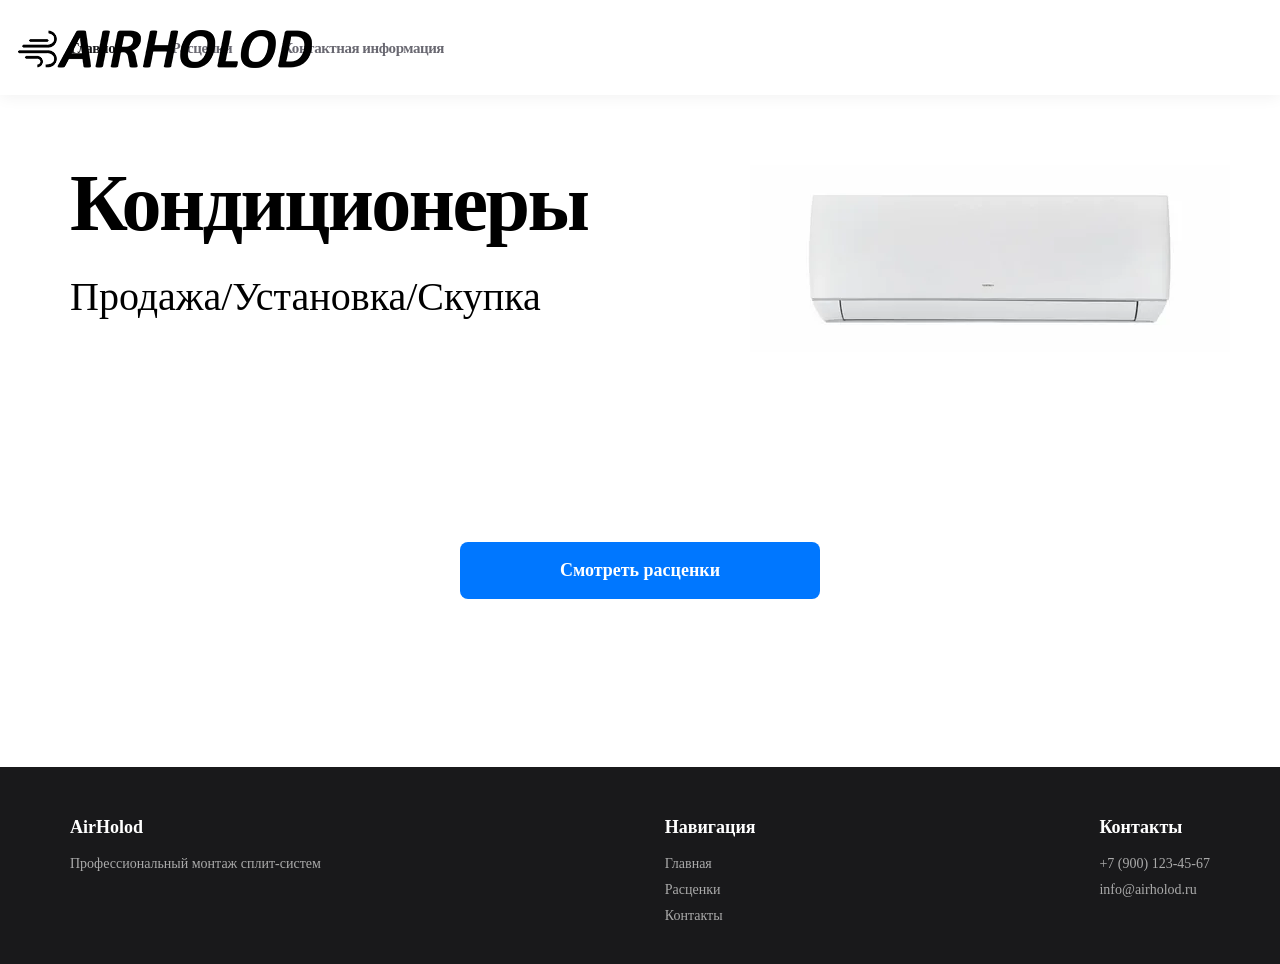
==== index.html @ f7cdff49 "Update and rename main.html to index.html" ====
<!doctype html>
<html lang="ru">
  <head>
    <meta charset="UTF-8" />
    <meta name="viewport" content="width=device-width, initial-scale=1.0" />
    <title>Монтаж кондиционеров</title>
    <link rel="stylesheet" href="style.css" />
  </head>
  <body>
    <header class="header">
      <div class="header__wrapper">
        <nav class="header__nav">
          <img class="header_airholod" src="images/airholod.png" alt="" />
          <ui class="header__list">
            <li class="header__list-item">
              <a class="header__list-link active" href="index.html">Главное</a>
            </li>
            <li class="header__list-item">
              <a class="header__list-link" href="prices.html">Расценки</a>
            </li>
            <li class="header__list-item">
              <a class="header__list-link" href="contacts.html"
                >Контактная информация</a
              >
            </li>
          </ui>
        </nav>
      </div>
    </header>

    <main>
      <section class="hero">
        <div class="hero__wrapper">
          <div class="hero__content">
            <div class="hero_text">
              <h1 class="hero__title">Кондиционеры</h1>
              <p class="hero__subtitle">Продажа/Установка/Скупка</p>
            </div>
          </div>
          <img src="images/Kond.png" alt="" class="hero__image" />
        </div>
      </section>

      <div class="prices-button">
        <a href="prices.html" class="prices-button__link">Смотреть расценки</a>
      </div>
    </main>

    <footer class="footer footer_glav">
      <div class="footer__wrapper">
        <div class="footer__col">
          <h4>AirHolod</h4>
          <p>Профессиональный монтаж сплит-систем</p>
        </div>
        <div class="footer__col">
          <h4>Навигация</h4>
          <p><a href="index.html">Главная</a></p>
          <p><a href="prices.html">Расценки</a></p>
          <p><a href="contacts.html">Контакты</a></p>
        </div>
        <div class="footer__col">
          <h4>Контакты</h4>
          <p><a href="tel:+79001234567">+7 (900) 123-45-67</a></p>
          <p><a href="mailto:info@airholod.ru">info@airholod.ru</a></p>
        </div>
      </div>
    </footer>
  </body>
</html>
---- style.css ----
:root {
  --dark: #19191b;
  --gray: #696871;
}

* {
  margin: 0;
  padding: 0;
}

ui {
  list-style: none;
}

a {
  text-decoration: none;
}

body {
  min-height: 100vh;
  display: flex;
  flex-direction: column;
}

main,
.hero,
.prices,
.includes {
  flex: 1;
}

.header {
  padding-top: 20px;
  padding-bottom: 20px;
  background: #ffffff;
  box-shadow: 0 2px 15px rgba(0, 0, 0, 0.06);
  position: sticky;
  top: 0;
  z-index: 100;
}

.header__wrapper,
.hero__wrapper,
.prices__wrapper {
  max-width: 1140px;
  margin-inline: auto;
}

.header__nav {
  display: flex;
  justify-content: space-between;
  align-items: center;
  min-height: 55px;
}

.header__list {
  display: flex;
  gap: 50px;
}

.header_airholod {
  position: absolute;
  left: 15px;
}
.header__list-link {
  font-weight: 700;
  font-size: 15px;
  letter-spacing: -0.47px;
  color: var(--gray);
}

.header__list-link.active {
  color: var(--dark);
}

.header__list-link:hover {
  color: var(--dark);
}

.hero {
  padding-block: 70px;
}

.hero__wrapper {
  position: relative;
}

.hero__title {
  font-weight: 700;
  font-size: 80px;
  letter-spacing: -2.5px;
  line-height: 77px;
}

.hero__subtitle {
  margin-top: 30px;
  font-weight: 500;
  font-size: 40px;
  line-height: 50px;
}

.hero__content {
  max-width: 500px;
}

.hero__image {
  position: absolute;
  top: 0;
  right: -20px;
}

.prices-button {
  text-align: center;
  margin-top: 150px;
  margin-bottom: 60px;
}

.prices-button__link {
  display: inline-block;
  padding: 18px 100px;
  background: #0077ff;
  color: #ffffff;
  font-size: 18px;
  font-weight: 700;
  border-radius: 8px;
  transition: background 0.3s;
}

.prices-button__link:hover {
  background: #005fcc;
}

.prices__title {
  text-align: center;
  font-size: 42px;
  font-weight: 700;
  color: var(--dark);
  margin-top: 60px;
  padding-bottom: 20px;
}

.prices__title-global {
  max-width: 400px;
  position: relative;
  text-align: center;
  font-size: 40px;
  font-weight: 700;
  color: var(--dark);
  left: 370px;
  margin-top: 60px;
  margin-bottom: 20px;
  background: #e9e8e8;
  border-radius: 12px;
}
.prices__cards {
  display: flex;
  gap: 30px;
  justify-content: center;
  align-items: stretch;
}

.prices__card {
  flex: 1;
  background: #ffffff;
  border: 1px solid #e0e0e0;
  border-radius: 12px;
  padding: 40px 30px;
  text-align: left;
  position: relative;
  display: flex;
  flex-direction: column;
  transition: box-shadow 0.3s;
}

.prices__card:hover {
  box-shadow: 0 10px 30px rgba(0, 0, 0, 0.2);
}

.prices__title {
  font-size: 22px;
  font-weight: 700;
  color: var(--dark);
  margin-bottom: 8px;
}

.prices__subtitle {
  font-size: 18px;
  color: var(--dark);
  margin-bottom: 8px;
}

.prices__price {
  font-size: 32px;
  font-weight: 800;
  color: var(--dark);
  margin-bottom: 30px;
}

.prices__card-list {
  list-style: none;
  text-align: left;
  margin-bottom: 20px;
  flex-grow: 1;
}

.prices__card-extra {
  font-size: 13px;
  color: var(--dark);
  margin-bottom: 20px;
  padding: 8px;
  background: #f8f8f8;
  border-radius: 6px;
}

.includes {
  padding: 80px 0;
}

.includes__wrapper {
  max-width: 1140px;
  margin: 0 auto;
  padding: 0 20px;
}

.includes__title {
  text-align: center;
  font-size: 42px;
  font-weight: 700;
  color: var(--dark);
  margin-bottom: 60px;
}
.includes__content {
  display: flex;
  gap: 60px;
  align-items: flex-start;
}

.includes__description {
  flex: 1;
  background: #f8f9fa;
  padding: 35px 30px;
  border-radius: 12px;
}

.includes__text {
  font-size: 16px;
  color: var(--dark);
  line-height: 1.7;
  margin-bottom: 20px;
}

.includes__note {
  font-weight: 700;
  font-size: 16px;
  color: orange;
  margin-top: 10px;
}

.includes__list {
  flex: 1;
  background: #f8f9fa;
  padding: 35px 30px;
  border-radius: 12px;
}

.includes__list-title {
  font-size: 18px;
  font-weight: 700;
  color: var(--dark);
  margin-bottom: 25px;
}

.includes__items {
  list-style: none;
}

.includes__item {
  font-size: 15px;
  color: var(--dark);
  padding: 10px 0;
  border-bottom: 1px solid #e8e8e8;
  line-height: 1.5;
}

.includes__item:last-child {
  border-bottom: none;
}

.includes__check {
  color: orange;
  font-weight: 700;
  margin-right: 10px;
}

.footer {
  background: var(--dark);
  color: white;
  padding: 50px 0 30px;
}
.footer_glav {
  margin-top: 108px;
}
.footer__wrapper {
  max-width: 1140px;
  margin: 0 auto;
  display: flex;
  justify-content: space-between;
  flex-wrap: wrap;
  gap: 40px;
  padding: 0 15px;
}
.footer__col h4 {
  margin-bottom: 18px;
  font-size: 18px;
  font-weight: 700;
}
.footer__col p,
.footer__col a {
  color: #aaa;
  font-size: 14px;
  margin-bottom: 10px;
  transition: color 0.2s;
}
.footer__col a:hover {
  color: white;
}

.main__contacts {
  padding: 10px 15px;
  position: relative;
  text-align: center;
  font-size: 20px;
  font-weight: 700;
  color: var(--dark);
  margin-top: 10px;
  margin-bottom: 20px;
}

.contacts__wrapper {
  max-width: 1200px;
  margin: 0 auto;
  display: flex;
  gap: 24px;
  flex-wrap: wrap;
}

.contacts__col {
  flex: 1;
  min-width: 300px;
  padding: 20px 20px;
  border: 1px solid #e0e0e0;
  border-radius: 12px;
  text-align: center;
}

.contacts__col:hover {
  transform: translateY(-4px);
  box-shadow: 0 8px 28px rgba(0, 168, 255, 0.12);
}

.contacts__phone {
  display: block;
  font-size: 1.5rem;
  font-weight: 700;
  color: #1a1d23;
  text-decoration: none;
  margin: 10px 0;
  transition: color 0.3s;
}

.viesd {
  max-width: 1200px;
  margin: 30px auto 0;
  padding: 15px 50px;
  border-radius: 12px;
  box-shadow: 0 4px 20px rgba(0, 0, 0, 0.05);
  text-align: center;
}

@media (min-width: 1920px) {
  .header__wrapper,
  .hero__wrapper,
  .prices__wrapper,
  .contacts__wrapper,
  .includes__wrapper,
  .footer__wrapper {
    max-width: 70%; /* Вместо 1140px - 90% от экрана */
    width: 90%;
  }

  /* Растягиваем карточки, чтобы не было пустоты */
  .prices__cards {
    gap: 40px;
  }

  .prices__card {
    padding: 20px 40px;
  }

  /* Увеличиваем шрифты для читаемости на 2K */
  body {
    font-size: 18px;
  }

  .hero__title {
    font-size: 100px;
    line-height: 1.1;
  }

  .hero__subtitle {
    font-size: 48px;
  }

  .prices__title {
    font-size: 40px;
  }

  .hero__image {
    right: 5%;
  }

  .hero__image img {
    max-width: 90%;
    height: auto;
  }

  .prices__title-global {
    left: auto;
    max-width: 600px;
    margin-left: auto;
    margin-right: auto;
  }
}
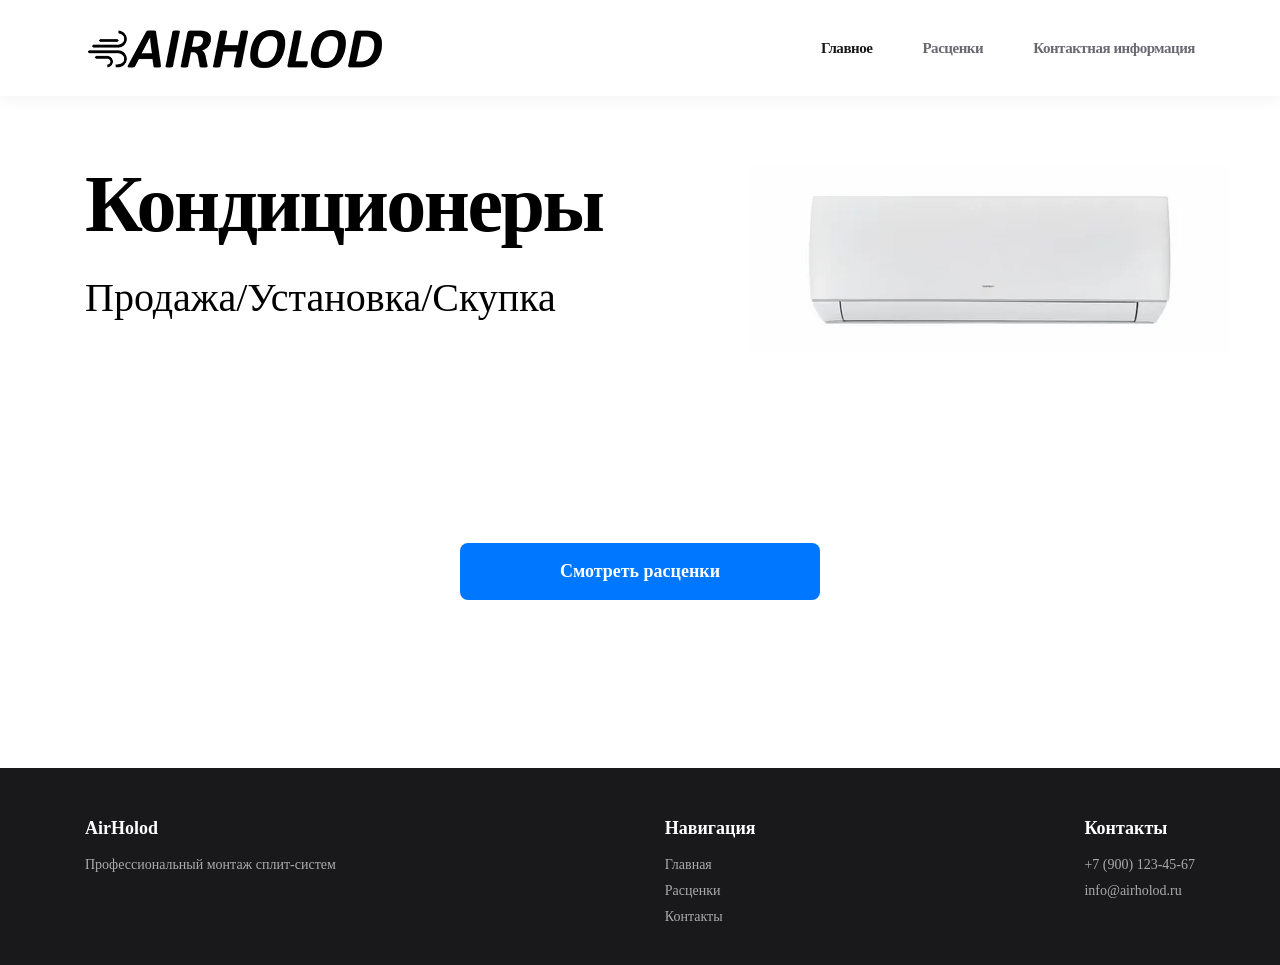
==== commit d45d4668: "Update index.html" ====
--- a/index.html
+++ b/index.html
@@ -11,7 +11,7 @@
       <div class="header__wrapper">
         <nav class="header__nav">
           <img class="header_airholod" src="images/airholod.png" alt="" />
-          <ui class="header__list">
+          <ul class="header__list">
             <li class="header__list-item">
               <a class="header__list-link active" href="index.html">Главное</a>
             </li>
@@ -23,7 +23,7 @@
                 >Контактная информация</a
               >
             </li>
-          </ui>
+          </ul>
         </nav>
       </div>
     </header>
--- a/style.css
+++ b/style.css
@@ -6,9 +6,10 @@
 * {
   margin: 0;
   padding: 0;
-}
-
-ui {
+  box-sizing: border-box;
+}
+
+ul {
   list-style: none;
 }
 
@@ -44,6 +45,7 @@
 .prices__wrapper {
   max-width: 1140px;
   margin-inline: auto;
+  padding: 0 15px;
 }
 
 .header__nav {
@@ -53,15 +55,15 @@
   min-height: 55px;
 }
 
+.header_airholod {
+  flex-shrink: 0;
+}
+
 .header__list {
   display: flex;
   gap: 50px;
 }
 
-.header_airholod {
-  position: absolute;
-  left: 15px;
-}
 .header__list-link {
   font-weight: 700;
   font-size: 15px;
@@ -152,6 +154,7 @@
   background: #e9e8e8;
   border-radius: 12px;
 }
+
 .prices__cards {
   display: flex;
   gap: 30px;
@@ -229,6 +232,7 @@
   color: var(--dark);
   margin-bottom: 60px;
 }
+
 .includes__content {
   display: flex;
   gap: 60px;
@@ -297,9 +301,11 @@
   color: white;
   padding: 50px 0 30px;
 }
+
 .footer_glav {
   margin-top: 108px;
 }
+
 .footer__wrapper {
   max-width: 1140px;
   margin: 0 auto;
@@ -309,11 +315,13 @@
   gap: 40px;
   padding: 0 15px;
 }
+
 .footer__col h4 {
   margin-bottom: 18px;
   font-size: 18px;
   font-weight: 700;
 }
+
 .footer__col p,
 .footer__col a {
   color: #aaa;
@@ -321,6 +329,7 @@
   margin-bottom: 10px;
   transition: color 0.2s;
 }
+
 .footer__col a:hover {
   color: white;
 }
@@ -377,6 +386,213 @@
   text-align: center;
 }
 
+/* ========== МОБИЛЬНАЯ АДАПТАЦИЯ ========== */
+
+@media (max-width: 768px) {
+  .header__wrapper,
+  .hero__wrapper,
+  .prices__wrapper,
+  .contacts__wrapper,
+  .includes__wrapper,
+  .footer__wrapper {
+    padding: 0 20px;
+  }
+
+  .header__nav {
+    flex-direction: column;
+    gap: 15px;
+  }
+
+  .header__list {
+    gap: 25px;
+    flex-wrap: wrap;
+    justify-content: center;
+  }
+
+  .hero__title {
+    font-size: 48px;
+    line-height: 1.2;
+    text-align: center;
+  }
+
+  .hero__subtitle {
+    font-size: 28px;
+    line-height: 1.3;
+    text-align: center;
+  }
+
+  .hero__content {
+    max-width: 100%;
+    text-align: center;
+  }
+
+  .hero__image {
+    position: static;
+    margin-top: 40px;
+    text-align: center;
+  }
+
+  .hero__image img {
+    max-width: 100%;
+    height: auto;
+  }
+
+  .prices-button {
+    margin-top: 50px;
+  }
+
+  .prices-button__link {
+    padding: 15px 50px;
+    font-size: 16px;
+  }
+
+  .prices__title {
+    font-size: 32px;
+    margin-top: 40px;
+  }
+
+  .prices__title-global {
+    font-size: 28px;
+    left: auto;
+    margin: 40px auto 20px;
+    max-width: 90%;
+    padding: 10px;
+  }
+
+  .prices__cards {
+    flex-direction: column;
+    gap: 20px;
+  }
+
+  .prices__card {
+    padding: 30px 20px;
+  }
+
+  .includes {
+    padding: 50px 0;
+  }
+
+  .includes__title {
+    font-size: 32px;
+    margin-bottom: 40px;
+  }
+
+  .includes__content {
+    flex-direction: column;
+    gap: 30px;
+  }
+
+  .includes__description,
+  .includes__list {
+    padding: 25px 20px;
+  }
+
+  .contacts__wrapper {
+    flex-direction: column;
+    gap: 20px;
+  }
+
+  .contacts__col {
+    min-width: auto;
+  }
+
+  .viesd {
+    padding: 15px 20px;
+  }
+
+  .footer__wrapper {
+    flex-direction: column;
+    text-align: center;
+    gap: 30px;
+  }
+}
+
+@media (max-width: 480px) {
+  .header {
+    padding-top: 15px;
+    padding-bottom: 15px;
+  }
+
+  .header__list {
+    gap: 15px;
+  }
+
+  .header__list-link {
+    font-size: 13px;
+  }
+
+  .hero {
+    padding-block: 40px;
+  }
+
+  .hero__title {
+    font-size: 32px;
+    letter-spacing: -1px;
+  }
+
+  .hero__subtitle {
+    font-size: 20px;
+    margin-top: 15px;
+  }
+
+  .prices-button__link {
+    padding: 12px 40px;
+    font-size: 14px;
+  }
+
+  .prices__title {
+    font-size: 26px;
+  }
+
+  .prices__title-global {
+    font-size: 22px;
+  }
+
+  .prices__card {
+    padding: 20px 15px;
+  }
+
+  .prices__price {
+    font-size: 28px;
+    margin-bottom: 20px;
+  }
+
+  .includes__title {
+    font-size: 26px;
+  }
+
+  .main__contacts {
+    font-size: 18px;
+  }
+
+  .contacts__phone {
+    font-size: 1.2rem;
+  }
+}
+
+@media (max-width: 375px) {
+  .hero__title {
+    font-size: 28px;
+  }
+
+  .hero__subtitle {
+    font-size: 18px;
+  }
+
+  .prices-button__link {
+    padding: 10px 30px;
+    font-size: 13px;
+  }
+
+  .prices__price {
+    font-size: 24px;
+  }
+
+  .contacts__phone {
+    font-size: 1rem;
+  }
+}
+
 @media (min-width: 1920px) {
   .header__wrapper,
   .hero__wrapper,
@@ -384,11 +600,10 @@
   .contacts__wrapper,
   .includes__wrapper,
   .footer__wrapper {
-    max-width: 70%; /* Вместо 1140px - 90% от экрана */
+    max-width: 70%;
     width: 90%;
   }
 
-  /* Растягиваем карточки, чтобы не было пустоты */
   .prices__cards {
     gap: 40px;
   }
@@ -397,7 +612,6 @@
     padding: 20px 40px;
   }
 
-  /* Увеличиваем шрифты для читаемости на 2K */
   body {
     font-size: 18px;
   }
